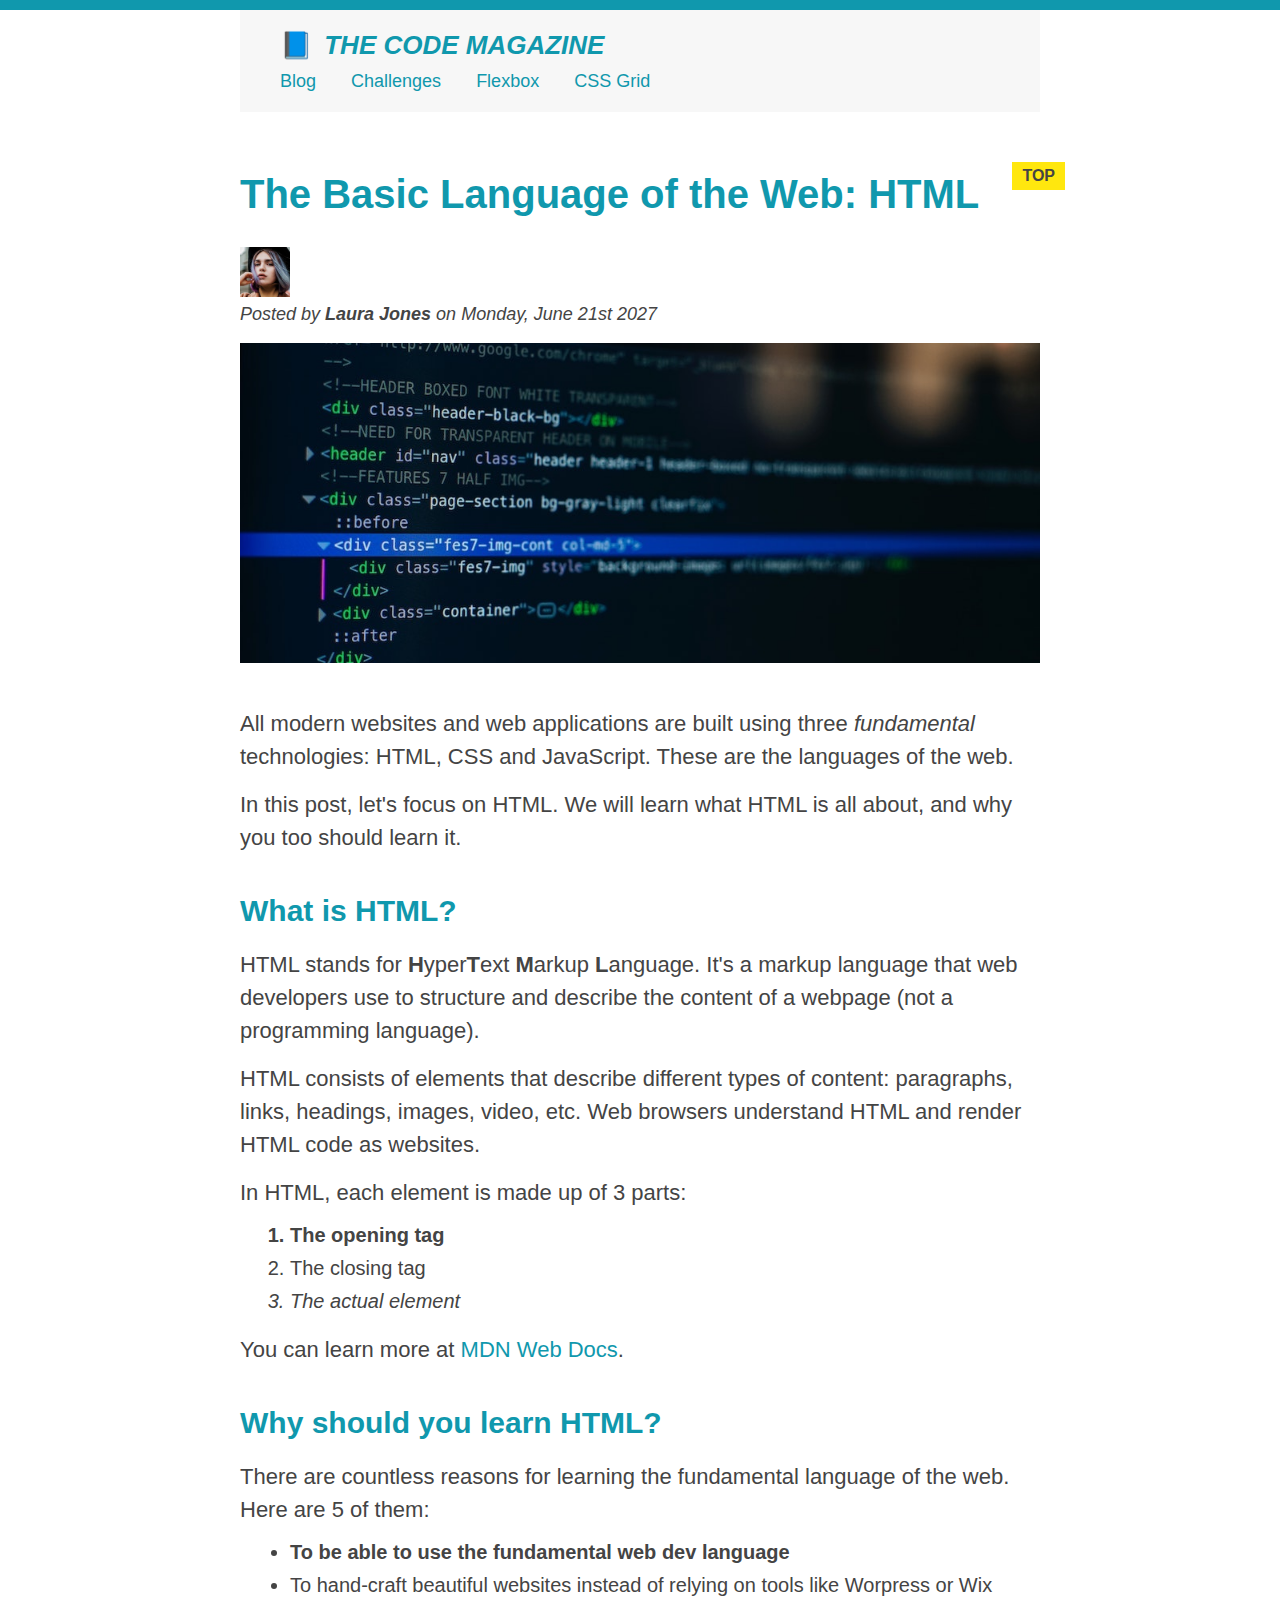
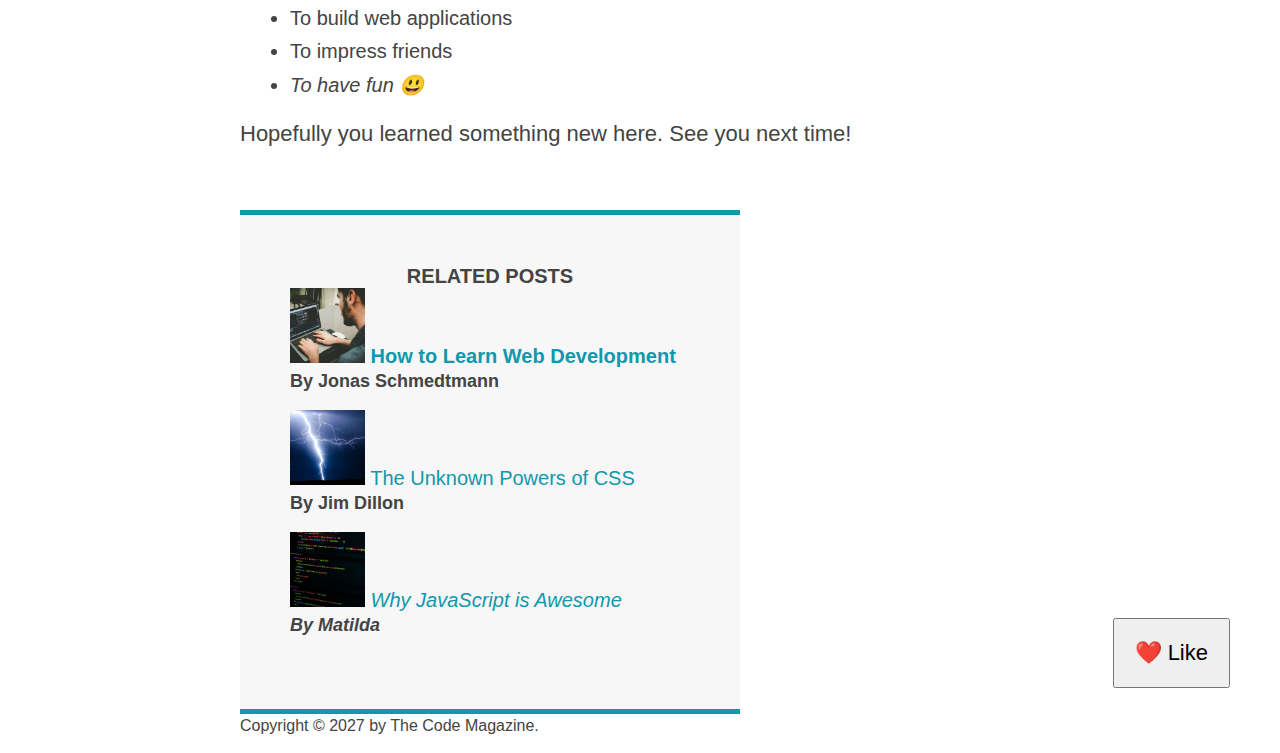
==== index.html @ 61799ce7 "first commit" ====
<!DOCTYPE html>
<html lang="en">
  <head>
    <meta charset="UTF-8" />
    <link href="style.css" rel="stylesheet" />

    <title>The Basic Language of the Web: HTML</title>
  </head>

  <body>
    <!--
    <h1>The Basic Language of the Web: HTML</h1>
    <h2>The Basic Language of the Web: HTML</h2>
    <h3>The Basic Language of the Web: HTML</h3>
    <h4>The Basic Language of the Web: HTML</h4>
    <h5>The Basic Language of the Web: HTML</h5>
    <h6>The Basic Language of the Web: HTML</h6>
    -->

    <div class="container">
      <header class="main-header">
        <h1>📘 The Code Magazine</h1>

        <nav>
          <!-- <strong>This is the navigation</strong> -->
          <a href="blog.html">Blog</a>
          <a href="#">Challenges</a>
          <a href="#">Flexbox</a>
          <a href="#">CSS Grid</a>
        </nav>
      </header>

      <article>
        <header class="post-header">
          <h2>The Basic Language of the Web: HTML</h2>

          <img
            src="img/laura-jones.jpg"
            alt="Headshot of Laura Jones"
            height="50"
            width="50"
          />

          <p id="author">
            Posted by <strong>Laura Jones</strong> on Monday, June 21st 2027
          </p>

          <img
            src="img/post-img.jpg"
            alt="HTML code on a screen"
            width="500"
            height="200"
            class="post-img"
          />
          <button>❤️ Like</button>
        </header>

        <p>
          All modern websites and web applications are built using three
          <em>fundamental</em>
          technologies: HTML, CSS and JavaScript. These are the languages of the
          web.
        </p>

        <p>
          In this post, let's focus on HTML. We will learn what HTML is all
          about, and why you too should learn it.
        </p>

        <h3>What is HTML?</h3>
        <p>
          HTML stands for <strong>H</strong>yper<strong>T</strong>ext
          <strong>M</strong>arkup <strong>L</strong>anguage. It's a markup
          language that web developers use to structure and describe the content
          of a webpage (not a programming language).
        </p>
        <p>
          HTML consists of elements that describe different types of content:
          paragraphs, links, headings, images, video, etc. Web browsers
          understand HTML and render HTML code as websites.
        </p>
        <p>In HTML, each element is made up of 3 parts:</p>

        <ol>
          <li class="first-li">The opening tag</li>
          <li>The closing tag</li>
          <li>The actual element</li>
        </ol>

        <p>
          You can learn more at
          <a
            href="https://developer.mozilla.org/en-US/docs/Web/HTML"
            target="_blank"
            >MDN Web Docs</a
          >.
        </p>

        <h3>Why should you learn HTML?</h3>

        <p>
          There are countless reasons for learning the fundamental language of
          the web. Here are 5 of them:
        </p>

        <ul>
          <li class="first-li">
            To be able to use the fundamental web dev language
          </li>
          <li>
            To hand-craft beautiful websites instead of relying on tools like
            Worpress or Wix
          </li>
          <li>To build web applications</li>
          <li>To impress friends</li>
          <li>To have fun 😃</li>
        </ul>

        <p>Hopefully you learned something new here. See you next time!</p>
      </article>

      <aside>
        <h4>Related posts</h4>

        <ul class="related">
          <li>
            <img
              src="img/related-1.jpg"
              alt="Person programming"
              width="75"
              height="75"
            />
            <a href="#">How to Learn Web Development</a>
            <p class="related-author">By Jonas Schmedtmann</p>
          </li>
          <li>
            <img
              src="img/related-2.jpg"
              alt="Lightning"
              width="75"
              height="75"
            />
            <a href="#">The Unknown Powers of CSS</a>
            <p class="related-author">By Jim Dillon</p>
          </li>
          <li>
            <img
              src="img/related-3.jpg"
              alt="JavaScript code on a screen"
              width="75"
              height="75"
            />
            <a href="#">Why JavaScript is Awesome</a>
            <p class="related-author">By Matilda</p>
          </li>
        </ul>
      </aside>

      <footer>
        <p id="copyright" class="copyright text">
          Copyright &copy; 2027 by The Code Magazine.
        </p>
      </footer>
    </div>
  </body>
</html>
---- style.css ----
* {
  /* border-top: 10px solid #1098ad; */
  margin: 0;
  padding: 0;
}

/* PAGE SECTIONS */
body {
  color: #444;
  font-family: sans-serif;

  border-top: 10px solid #1098ad;
  position: relative;
}

.container {
  width: 800px;
  /* margin-left: auto;
  margin-right: auto; */
  margin: 0 auto;
}

.main-header {
  background-color: #f7f7f7;
  /* padding: 20px;
  padding-left: 40px;
  padding-right: 40px; */
  padding: 20px 40px;
  margin-bottom: 60px;
  /* height: 80px; */
}

nav {
  font-size: 18px;
  /* text-align: center; */
}

article {
  margin-bottom: 60px;
}

.post-header {
  margin-bottom: 40px;
  /* position: relative; */
}

aside {
  background-color: #f7f7f7;
  border-top: 5px solid #1098ad;
  border-bottom: 5px solid #1098ad;
  /* padding-top: 50px;
  padding-bottom: 50px; */
  padding: 50px 0;
  width: 500px;
}

/* SMALLER ELEMENTS */
h1,
h2,
h3 {
  color: #1098ad;
}

h1 {
  font-size: 26px;
  text-transform: uppercase;
  font-style: italic;
}

h2 {
  font-size: 40px;
  margin-bottom: 30px;
}

h3 {
  font-size: 30px;
  margin-bottom: 20px;
  margin-top: 40px;
}

h4 {
  font-size: 20px;
  text-transform: uppercase;
  text-align: center;
}

p {
  font-size: 22px;
  line-height: 1.5;
  margin-bottom: 15px;
}

ul,
ol {
  margin-left: 50px;
  margin-bottom: 20px;
}

li {
  font-size: 20px;
  margin-bottom: 10px;
  /* display: inline; */
}

li:last-child {
  margin-bottom: 0;
}

/* footer p {
  font-size: 16px;
} */

/* article header p {
  font-style: italic;
} */

#author {
  font-style: italic;
  font-size: 18px;
}

#copyright {
  font-size: 16px;
}

.related-author {
  font-size: 18px;
  font-weight: bold;
}

/* ul {
  list-style: none;
} */

.related {
  list-style: none;
}

body {
  /* background-color: orangered; */
}

/* .first-li {
  font-weight: bold;
} */

li:first-child {
  font-weight: bold;
}

li:last-child {
  font-style: italic;
}

li:nth-child(even) {
  /* color: red; */
}

/* Misconception: this won't work! */
article p:first-child {
  color: red;
}

/* Styling links */
a:link {
  color: #1098ad;
  text-decoration: none;
}

a:visited {
  /* color: #777; */
  color: #1098ad;
}

a:hover {
  color: orangered;
  font-weight: bold;
  text-decoration: underline orangered;
}

a:active {
  background-color: black;
  font-style: italic;
}
/* LVHA */

.post-img {
  width: 100%;
  height: auto;
}

nav a:link {
  /* background-color: orangered;
  margin: 20px;
  padding: 20px;

  display: block; */

  margin-right: 30px;
  margin-top: 10px;
  display: inline-block;
}

nav a:link:last-child {
  margin-right: 0;
}

button {
  font-size: 22px;
  padding: 20px;
  cursor: pointer;

  position: absolute;
  /* top: 50px;
  left: 50px; */
  bottom: 50px;
  right: 50px;
}

h1::first-letter {
  font-style: normal;
  margin-right: 5px;
}

h3 + p::first-line {
  /* color: red; */
}

h2 {
  /* background-color: orange; */
  position: relative;
}

h2::before {
  content: "TOP";
  background-color: #ffe70e;
  color: #444;
  font-size: 16px;
  font-weight: bold;
  display: inline-block;
  padding: 5px 10px;
  position: absolute;
  top: -10px;
  right: -25px;
}

/* Resolving conflicts */
/* #copyright {
  color: red;
}

.copyright {
  color: blue;
}

.text {
  color: yellow;
}

footer p {
  color: green !important;
} */

/* nav a:link,
nav p {
  font-size: 18px;
} */
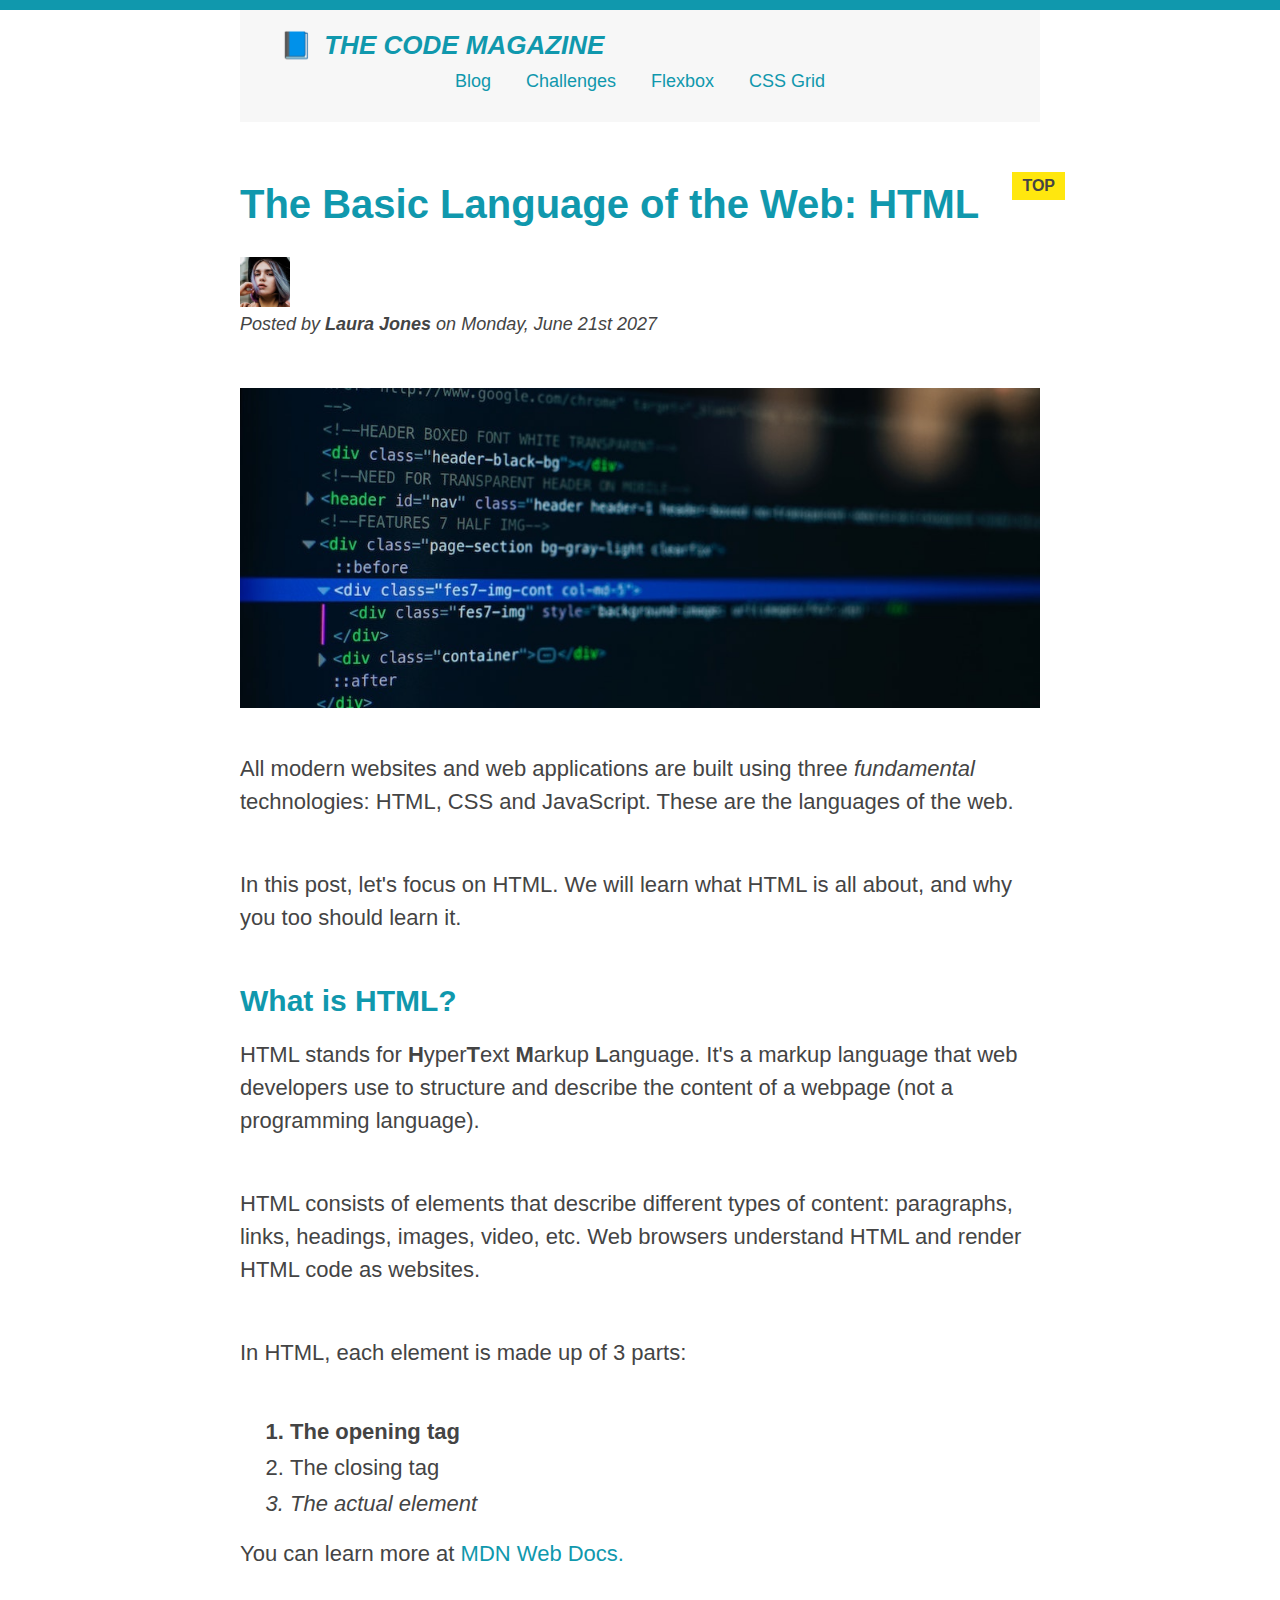
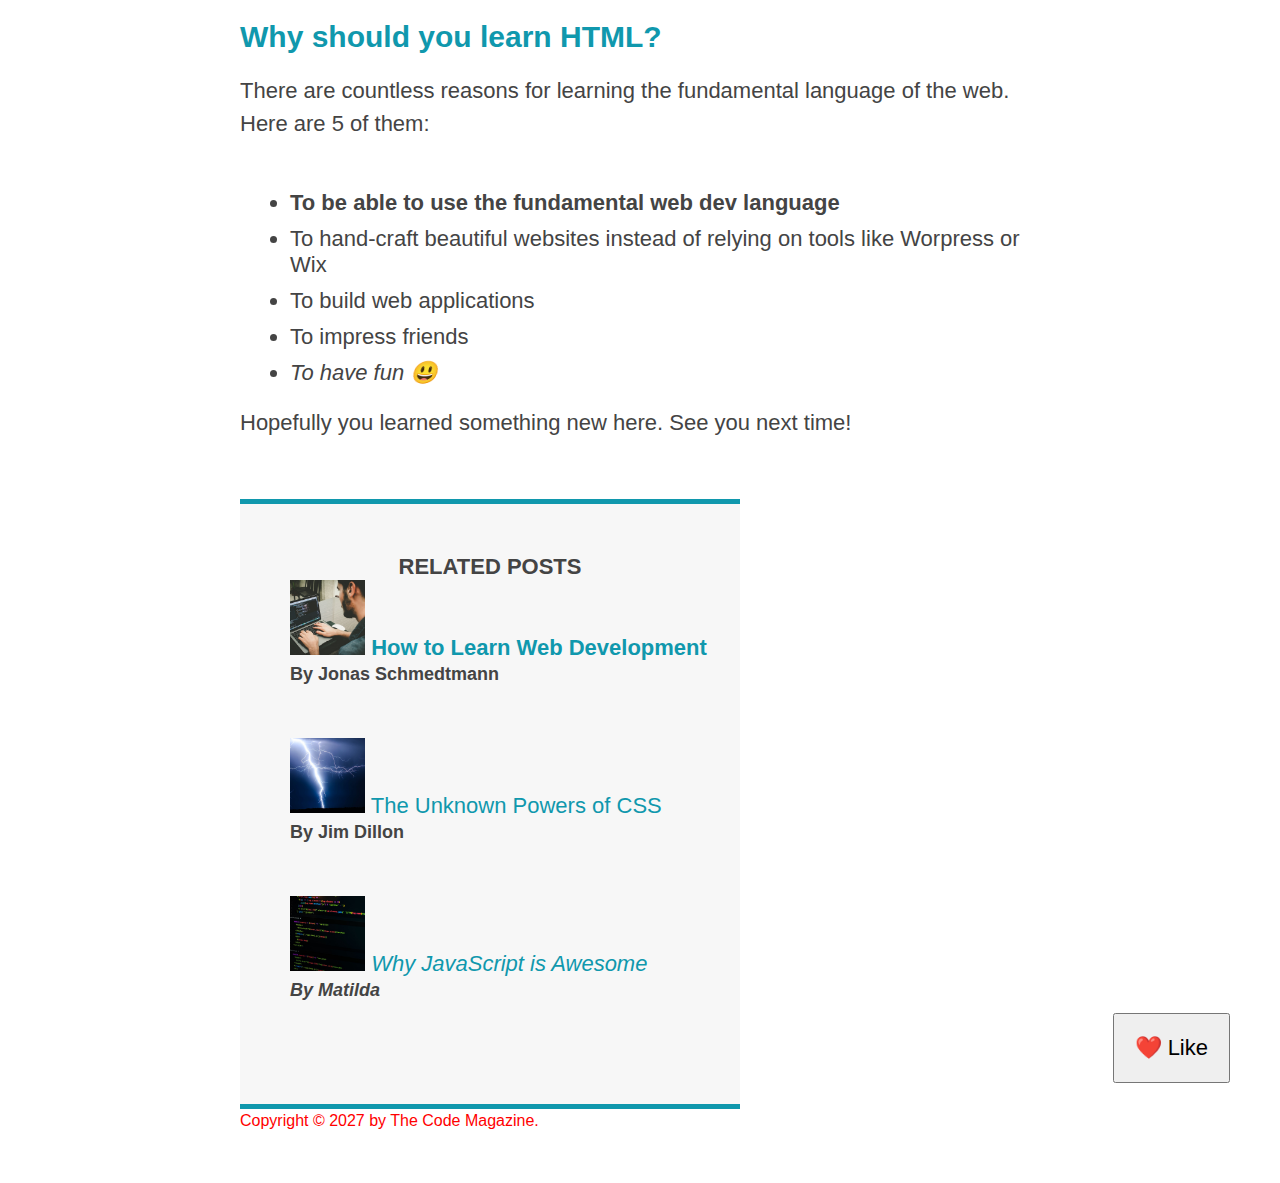
==== commit 090002e1: "start with layouts" ====
--- a/index.html
+++ b/index.html
@@ -1,14 +1,14 @@
 <!DOCTYPE html>
 <html lang="en">
-  <head>
-    <meta charset="UTF-8" />
-    <link href="style.css" rel="stylesheet" />
 
-    <title>The Basic Language of the Web: HTML</title>
-  </head>
+<head>
+  <meta charset="UTF-8" />
+  <title>The Basic Language of the Web: HTML</title>
+  <link rel="stylesheet" href="./styles/style.css" />
+</head>
 
-  <body>
-    <!--
+<body>
+  <!--
     <h1>The Basic Language of the Web: HTML</h1>
     <h2>The Basic Language of the Web: HTML</h2>
     <h3>The Basic Language of the Web: HTML</h3>
@@ -17,150 +17,119 @@
     <h6>The Basic Language of the Web: HTML</h6>
     -->
 
-    <div class="container">
-      <header class="main-header">
-        <h1>📘 The Code Magazine</h1>
+  <div class="container">
+    
+    <header class="main-header">
+      <h1>📘 The Code Magazine</h1>
 
-        <nav>
-          <!-- <strong>This is the navigation</strong> -->
-          <a href="blog.html">Blog</a>
-          <a href="#">Challenges</a>
-          <a href="#">Flexbox</a>
-          <a href="#">CSS Grid</a>
-        </nav>
+      <nav>
+        <!-- <strong >This is the Navegation</strong> -->
+        <a href="blog.html">Blog</a>
+        <a href="#">Challenges</a>
+        <a href="#">Flexbox</a>
+        <a href="#">CSS Grid</a>
+      </nav>
+      <button class="">❤️ Like</button>
+    </header>
+
+    <article>
+      <header class="post-header">
+        <h2>The Basic Language of the Web: HTML</h2>
+
+        <img src="img/laura-jones.jpg" alt="Headshot of Laura Jones" height="50" width="50" />
+
+        <p id="author">Posted by <strong>Laura Jones</strong> on Monday, June 21st 2027</p>
+
+        <img src="img/post-img.jpg" alt="HTML code on a screen" width="500" height="200" class="post-image" />
       </header>
 
-      <article>
-        <header class="post-header">
-          <h2>The Basic Language of the Web: HTML</h2>
+      <p>
+        All modern websites and web applications are built using three
+        <em>fundamental</em>
+        technologies: HTML, CSS and JavaScript. These are the languages of the
+        web.
+      </p>
 
-          <img
-            src="img/laura-jones.jpg"
-            alt="Headshot of Laura Jones"
-            height="50"
-            width="50"
-          />
+      <p>
+        In this post, let's focus on HTML. We will learn what HTML is all about,
+        and why you too should learn it.
+      </p>
 
-          <p id="author">
-            Posted by <strong>Laura Jones</strong> on Monday, June 21st 2027
-          </p>
+      <h3>What is HTML?</h3>
+      <p>
+        HTML stands for <strong>H</strong>yper<strong>T</strong>ext
+        <strong>M</strong>arkup <strong>L</strong>anguage. It's a markup
+        language that web developers use to structure and describe the content
+        of a webpage (not a programming language).
+      </p>
+      <p>
+        HTML consists of elements that describe different types of content:
+        paragraphs, links, headings, images, video, etc. Web browsers understand
+        HTML and render HTML code as websites.
+      </p>
+      <p>In HTML, each element is made up of 3 parts:</p>
 
-          <img
-            src="img/post-img.jpg"
-            alt="HTML code on a screen"
-            width="500"
-            height="200"
-            class="post-img"
-          />
-          <button>❤️ Like</button>
-        </header>
+      <ol>
+        <li>The opening tag</li>
+        <li>The closing tag</li>
+        <li>The actual element</li>
+      </ol>
 
-        <p>
-          All modern websites and web applications are built using three
-          <em>fundamental</em>
-          technologies: HTML, CSS and JavaScript. These are the languages of the
-          web.
-        </p>
+      <p>
+        You can learn more at
+        <a href="https://developer.mozilla.org/en-US/docs/Web/HTML" target="_blank">MDN Web Docs.</a>
+      </p>
 
-        <p>
-          In this post, let's focus on HTML. We will learn what HTML is all
-          about, and why you too should learn it.
-        </p>
+      <h3>Why should you learn HTML?</h3>
 
-        <h3>What is HTML?</h3>
-        <p>
-          HTML stands for <strong>H</strong>yper<strong>T</strong>ext
-          <strong>M</strong>arkup <strong>L</strong>anguage. It's a markup
-          language that web developers use to structure and describe the content
-          of a webpage (not a programming language).
-        </p>
-        <p>
-          HTML consists of elements that describe different types of content:
-          paragraphs, links, headings, images, video, etc. Web browsers
-          understand HTML and render HTML code as websites.
-        </p>
-        <p>In HTML, each element is made up of 3 parts:</p>
+      <p>
+        There are countless reasons for learning the fundamental language of the
+        web. Here are 5 of them:
+      </p>
 
-        <ol>
-          <li class="first-li">The opening tag</li>
-          <li>The closing tag</li>
-          <li>The actual element</li>
-        </ol>
+      <ul>
+        <li>To be able to use the fundamental web dev language</li>
+        <li>
+          To hand-craft beautiful websites instead of relying on tools like
+          Worpress or Wix
+        </li>
+        <li>To build web applications</li>
+        <li>To impress friends</li>
+        <li>To have fun 😃</li>
+      </ul>
 
-        <p>
-          You can learn more at
-          <a
-            href="https://developer.mozilla.org/en-US/docs/Web/HTML"
-            target="_blank"
-            >MDN Web Docs</a
-          >.
-        </p>
+      <p>Hopefully you learned something new here. See you next time!</p>
+    </article>
 
-        <h3>Why should you learn HTML?</h3>
+    <aside>
+      <h4>Related posts</h4>
 
-        <p>
-          There are countless reasons for learning the fundamental language of
-          the web. Here are 5 of them:
-        </p>
+      <ul class="related-post">
+        <li>
+          <img src="img/related-1.jpg" alt="Person programming" width="75" height="75" />
+          <a href="#">How to Learn Web Development</a>
+          <p class="related-author">By Jonas Schmedtmann</p>
+        </li>
+        <li>
+          <img src="img/related-2.jpg" alt="Lightning" width="75" height="75" />
+          <a href="#">The Unknown Powers of CSS</a>
+          <p class="related-author">By Jim Dillon</p>
+        </li>
+        <li>
+          <img src="img/related-3.jpg" alt="JavaScript code on a screen" width="75" height="75" />
+          <a href="#">Why JavaScript is Awesome</a>
+          <p class="related-author">By Matilda</p>
+        </li>
+      </ul>
+    </aside>
 
-        <ul>
-          <li class="first-li">
-            To be able to use the fundamental web dev language
-          </li>
-          <li>
-            To hand-craft beautiful websites instead of relying on tools like
-            Worpress or Wix
-          </li>
-          <li>To build web applications</li>
-          <li>To impress friends</li>
-          <li>To have fun 😃</li>
-        </ul>
+    <footer>
+      <p id="copyright" class="copyright text"> Copyright &copy; 2027 by The Code Magazine.</p>
+    </footer>
+  </div>
 
-        <p>Hopefully you learned something new here. See you next time!</p>
-      </article>
+ 
 
-      <aside>
-        <h4>Related posts</h4>
+</body>
 
-        <ul class="related">
-          <li>
-            <img
-              src="img/related-1.jpg"
-              alt="Person programming"
-              width="75"
-              height="75"
-            />
-            <a href="#">How to Learn Web Development</a>
-            <p class="related-author">By Jonas Schmedtmann</p>
-          </li>
-          <li>
-            <img
-              src="img/related-2.jpg"
-              alt="Lightning"
-              width="75"
-              height="75"
-            />
-            <a href="#">The Unknown Powers of CSS</a>
-            <p class="related-author">By Jim Dillon</p>
-          </li>
-          <li>
-            <img
-              src="img/related-3.jpg"
-              alt="JavaScript code on a screen"
-              width="75"
-              height="75"
-            />
-            <a href="#">Why JavaScript is Awesome</a>
-            <p class="related-author">By Matilda</p>
-          </li>
-        </ul>
-      </aside>
-
-      <footer>
-        <p id="copyright" class="copyright text">
-          Copyright &copy; 2027 by The Code Magazine.
-        </p>
-      </footer>
-    </div>
-  </body>
-</html>
+</html>--- a/styles/style.css
+++ b/styles/style.css
@@ -0,0 +1,237 @@
+*{
+  margin: 0px;
+  padding: 0px;
+}
+
+/* PAGE SECTIONS */
+body{
+  color: #444;
+  font-family: sans-serif;
+  border-top: solid 10px #1098ad;
+  position: relative;
+}
+
+.container{
+  width: 800px;
+  margin: 0px auto;
+  /* position: relative; */
+}
+
+aside{
+  background-color: #f7f7f7;
+  border-top: 5px solid #1098AD;
+  border-bottom: 5px solid #1098AD;
+  padding: 50px 0px;
+  width: 500px;
+}
+
+nav {
+  font-size: 18px;
+  padding-bottom: 10px;
+  text-align: center;
+}
+
+article{
+  margin-bottom: 60px;
+}
+
+.main-header{
+  background-color: #f7f7f7;
+  padding: 20px 40px;
+  margin-bottom: 60px;
+  /* height: 80px; */
+  
+}
+
+.post-header{
+  margin-bottom: 40px;
+}
+
+h1, h2, h3{
+  color: #1098ad;
+}
+
+h1 {
+  font-size: 26px;
+  font-style: italic;
+  text-transform: uppercase;
+}
+
+h2{
+  font-size: 40px;
+  margin-bottom: 30px;
+}
+
+h3{
+ font-size: 30px;
+  margin-bottom: 20px;
+  margin-top:40px;
+}
+
+h4{
+  font-size: 22px;
+  text-transform: uppercase;
+  text-align: center;
+}
+
+p{
+  font-size: 22px;
+  line-height: 1.5;
+  margin-bottom: 50px;
+}
+
+ul,ol{
+  margin-left: 50px;
+  margin-bottom: 20px;
+}
+
+li{
+  font-size: 22px;
+  margin-bottom: 10px;
+}
+
+li:last-child{
+  margin-bottom: 0px;
+}
+
+li:first-child{
+  font-weight: bold;
+}
+
+li:last-child{
+  font-style: italic;
+}
+
+li:nth-child(2){
+  /* color: red; */
+}
+
+
+/* footer  p{
+  font-size: 16px;
+} */
+
+/*
+  ID Sections
+*/
+#author{
+  font-style: italic;
+  font-size: 18px;
+}
+
+#copyright{
+  font-size: 16px;
+}
+
+.related-author{
+  font-size: 18px;
+  font-weight: bold;
+}
+
+.related-post{
+  list-style: none;
+}
+
+
+
+/* 
+  Styling links.
+*/
+
+a:link {
+  color:#1098ad;
+  text-decoration: none;
+}
+
+a:visited{
+  color:#1098ad;
+}
+
+a:hover{
+  color: orangered;
+  font-weight: bold;
+  text-decoration: underline  red;
+}
+
+a:active{
+  background-color: black;
+  font-style: italic;
+}
+
+/*
+  Resolving Conflics
+ */
+ #copyright{
+  color: red;
+ }
+
+ .copyright{
+  color: blue;
+ }
+
+ .text{
+  color: yellow;
+ }
+
+ footer p{
+   color: green;
+ }
+
+ .post-image{
+   width: 100%;
+   height: auto;
+ }
+
+nav a:link{
+  display:inline-block;
+  margin-right: 30px;
+  margin-top: 10px;
+  /* padding: 20px; */
+} 
+nav a:last-child{
+  margin-right: 0px;
+}
+
+button{
+  font-size: 22px;
+  padding: 20px;
+  cursor: pointer;
+  position: absolute;
+  bottom: 50px;
+  right: 50px;
+}
+
+/*pseudo-elements*/
+h1::first-letter{
+  font-style: normal;
+  margin-right: 5px;
+}
+div >p{
+
+}
+/* 
+h2::first-letter{
+  font-size: 60px;
+} */
+
+/* sibiling selector */
+/* h3 + p::first-line{
+  color:red;
+} */
+
+h2{
+  position: relative;
+}
+/* adding a pseudo elemet with content*/
+h2::before{
+  content: "TOP";
+  background-color: #ffe70e;
+  font-size: 16px;
+  font-weight: bold;
+  color: #444;
+  display: inline-block;
+  padding: 5px 10px;
+  position: absolute;
+  top: -10px;
+  right: -25px;
+}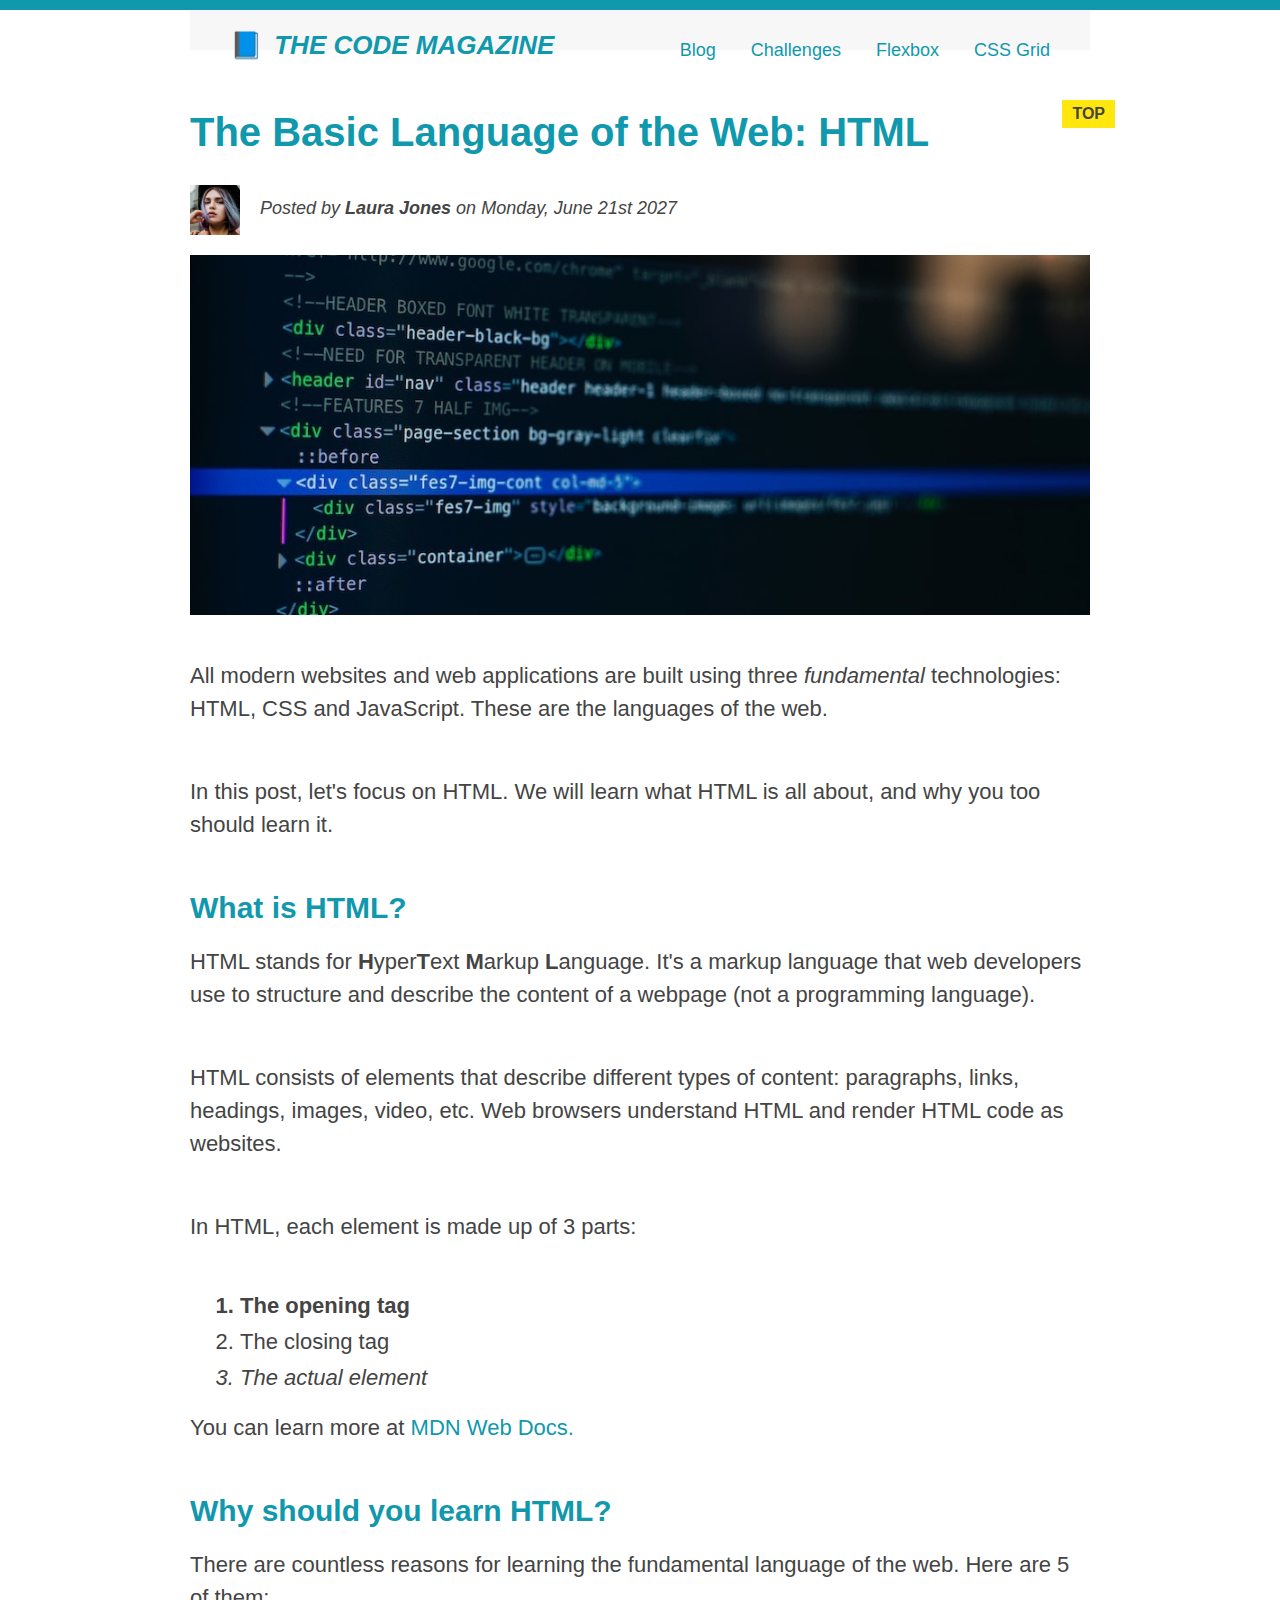
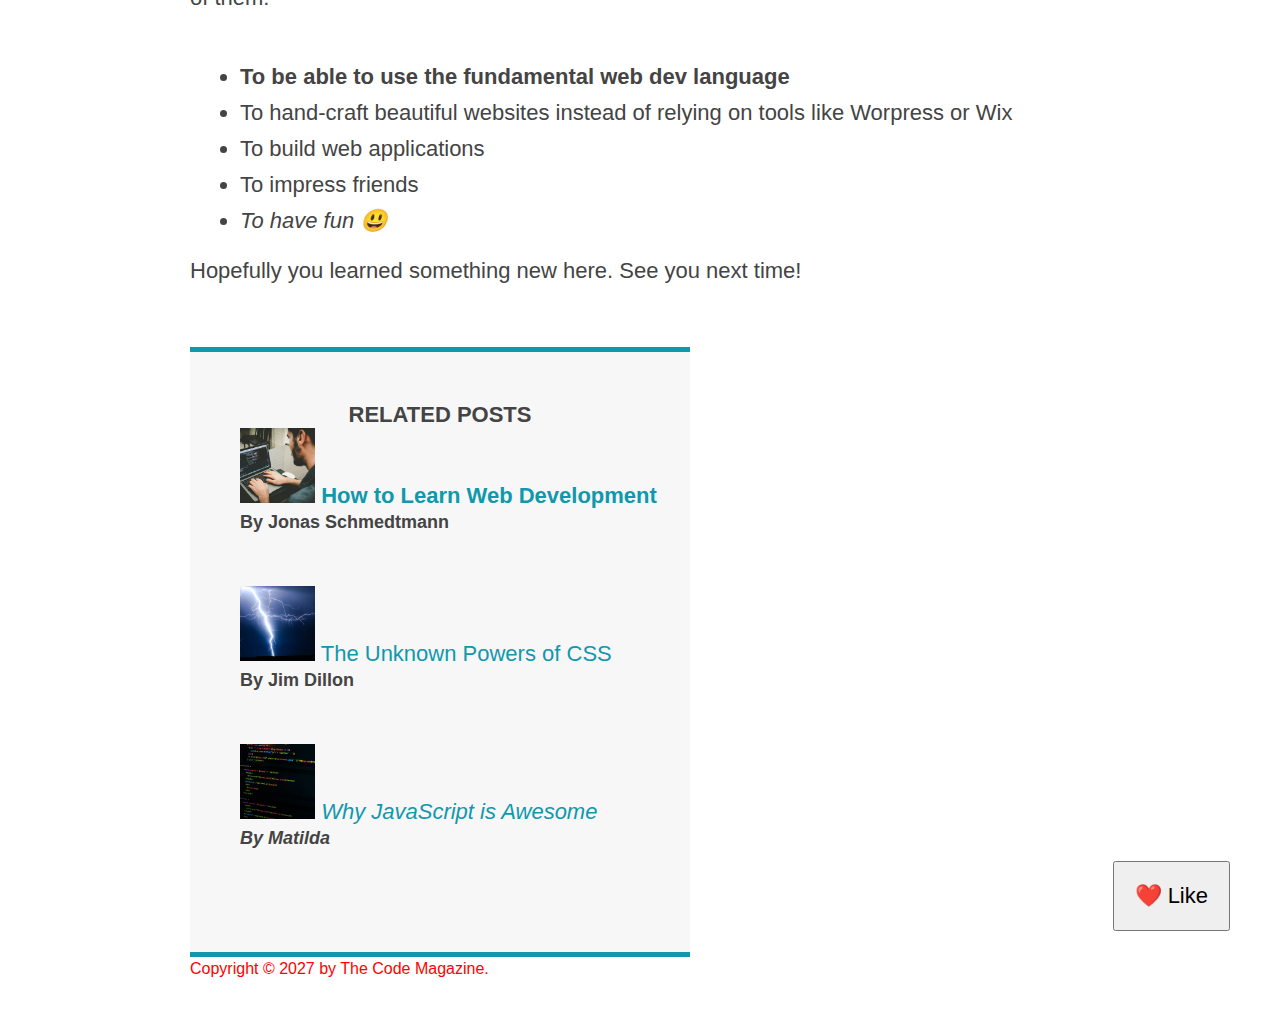
==== commit 65e55a4a: "adding float to the nav and h1 in the header" ====
--- a/index.html
+++ b/index.html
@@ -36,9 +36,15 @@
       <header class="post-header">
         <h2>The Basic Language of the Web: HTML</h2>
 
-        <img src="img/laura-jones.jpg" alt="Headshot of Laura Jones" height="50" width="50" />
+        <img 
+          class="author-image" 
+          src="img/laura-jones.jpg" 
+          alt="Headshot of Laura Jones" 
+          height="50" 
+          width="50"
+        />
 
-        <p id="author">Posted by <strong>Laura Jones</strong> on Monday, June 21st 2027</p>
+        <p id="author" class="author">Posted by <strong>Laura Jones</strong> on Monday, June 21st 2027</p>
 
         <img src="img/post-img.jpg" alt="HTML code on a screen" width="500" height="200" class="post-image" />
       </header>
--- a/styles/style.css
+++ b/styles/style.css
@@ -12,7 +12,7 @@
 }
 
 .container{
-  width: 800px;
+  width: 900px;
   margin: 0px auto;
   /* position: relative; */
 }
@@ -234,4 +234,25 @@
   position: absolute;
   top: -10px;
   right: -25px;
+}
+
+/* FLOATS  */
+
+.author-image{
+  float: left;
+  margin-bottom: 20px;
+}
+
+.author{
+  float: left;
+  margin-bottom: 0px;
+  margin-left: 20px;
+  padding-top:10px;
+}
+
+h1{
+  float: left;
+}
+nav{
+  float: right;
 }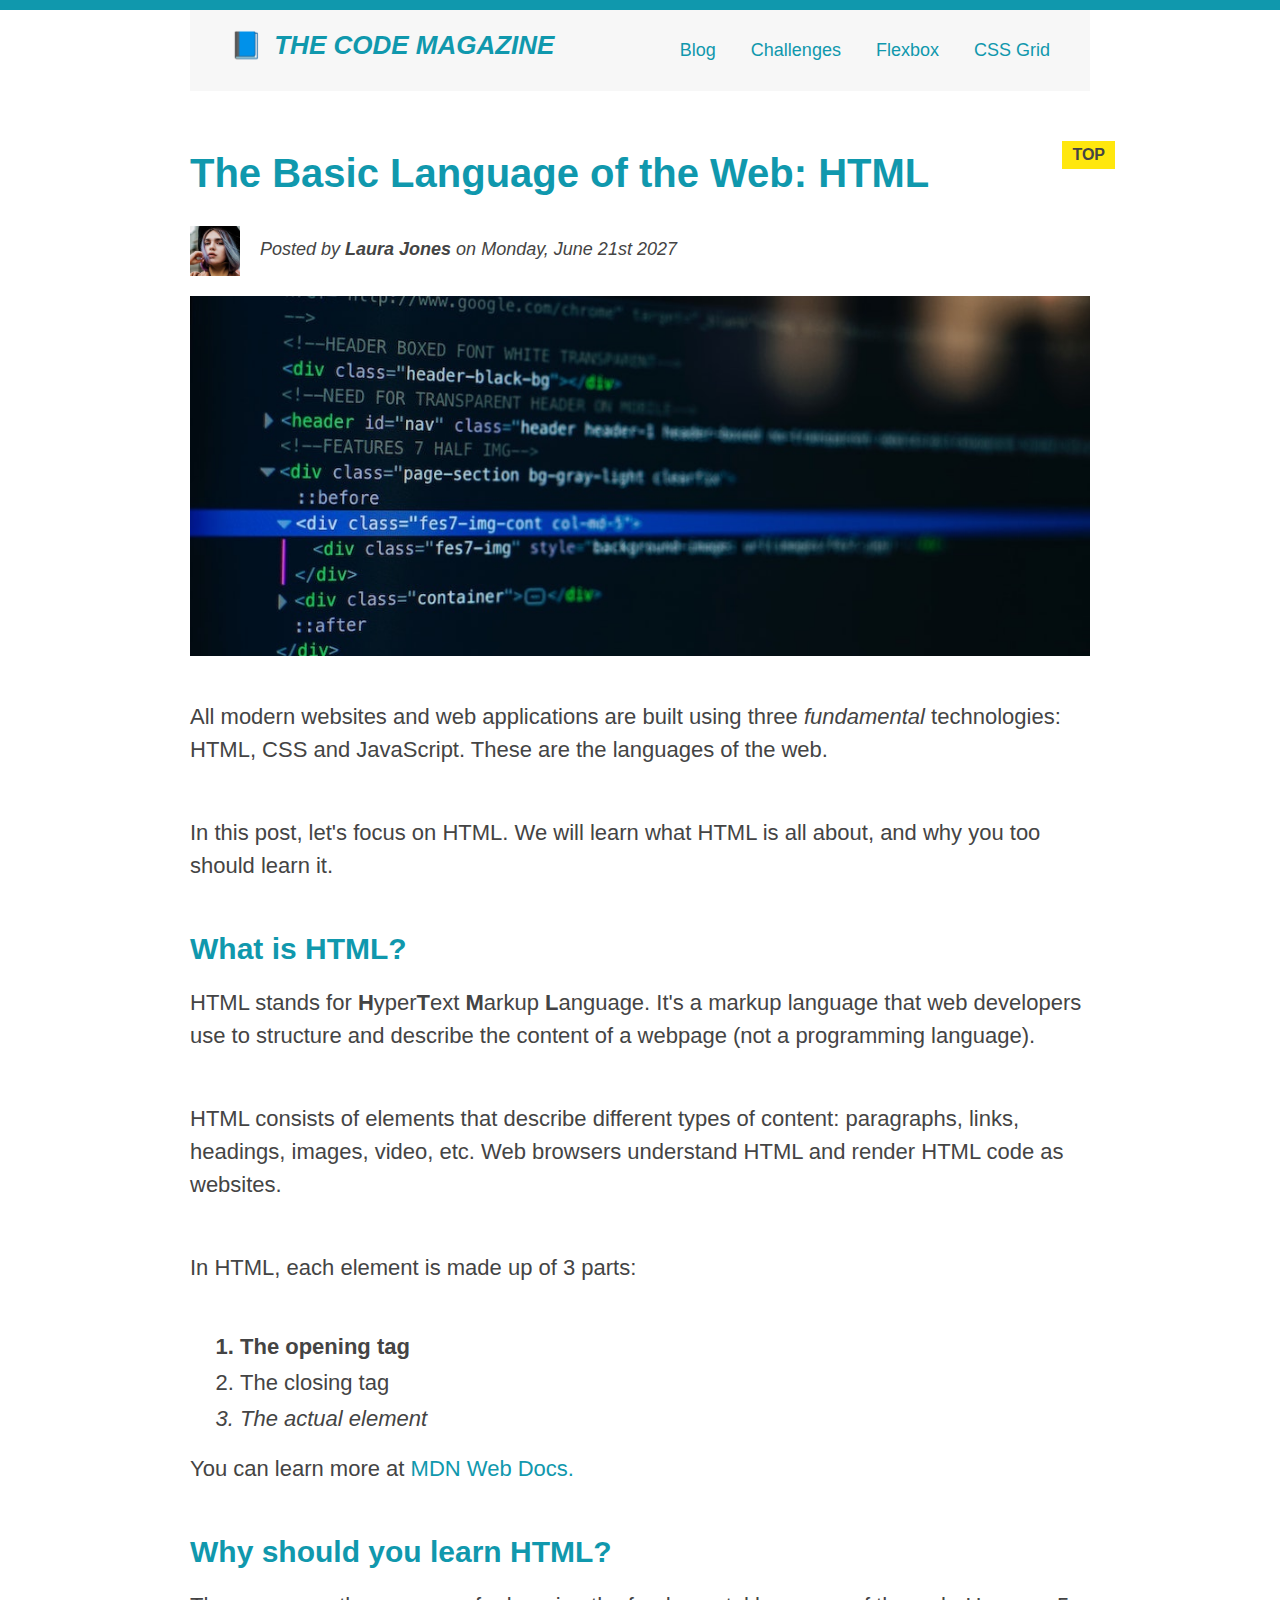
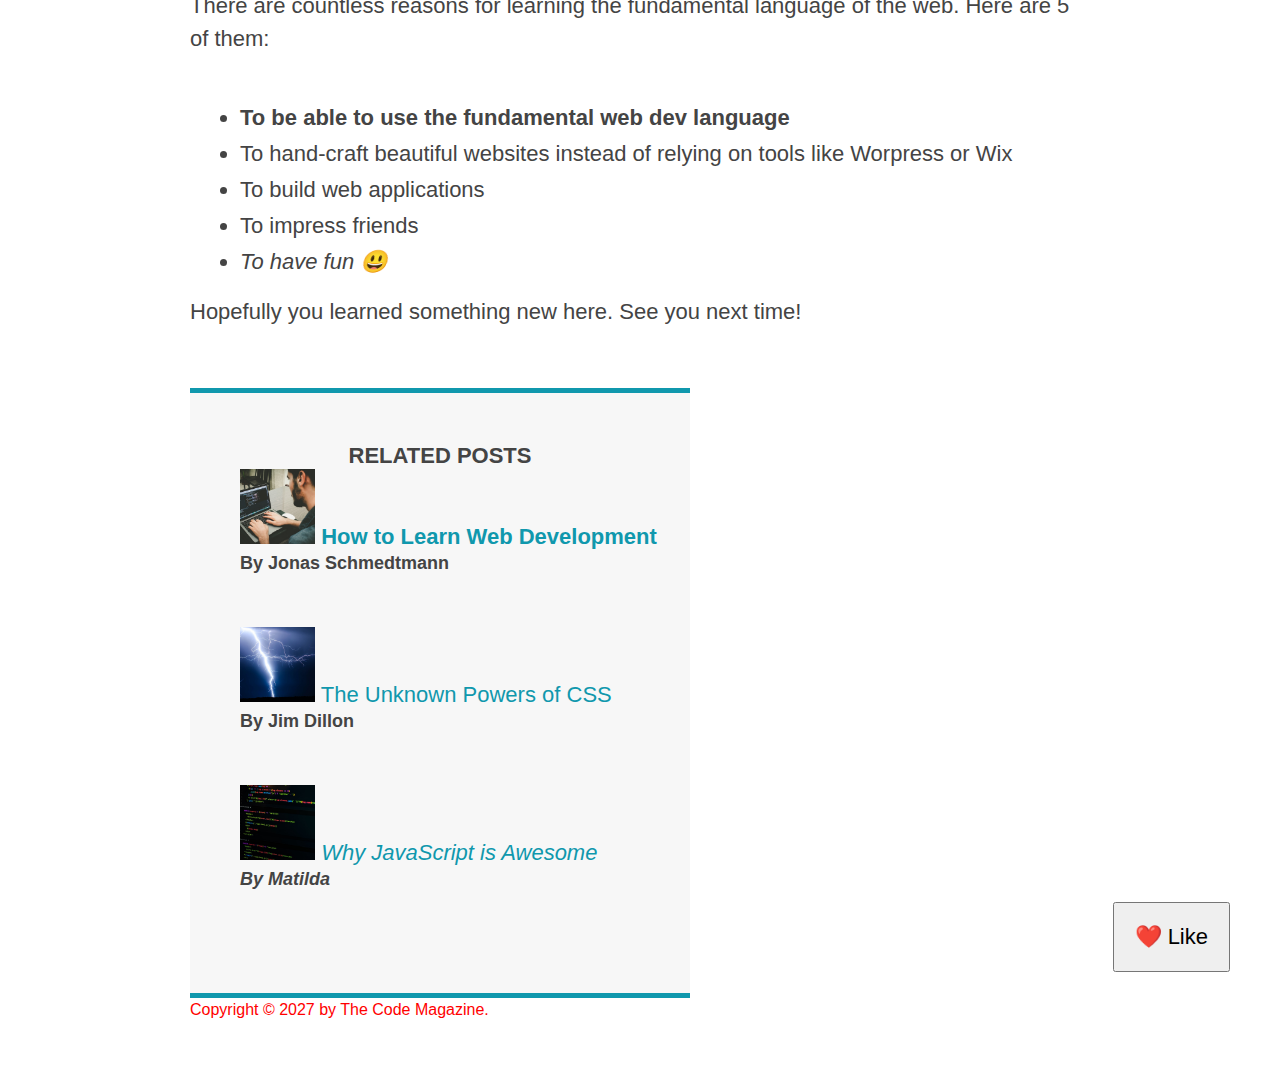
==== commit eb05e347: "ading clearfix" ====
--- a/index.html
+++ b/index.html
@@ -19,16 +19,17 @@
 
   <div class="container">
     
-    <header class="main-header">
+    <header class="main-header clearfix">
       <h1>📘 The Code Magazine</h1>
 
-      <nav>
+      <nav class="clearfix">
         <!-- <strong >This is the Navegation</strong> -->
         <a href="blog.html">Blog</a>
         <a href="#">Challenges</a>
         <a href="#">Flexbox</a>
         <a href="#">CSS Grid</a>
       </nav>
+      <div class="clear-float"></div>
       <button class="">❤️ Like</button>
     </header>
 
--- a/styles/style.css
+++ b/styles/style.css
@@ -253,6 +253,17 @@
 h1{
   float: left;
 }
+
 nav{
   float: right;
+}
+
+.clear-float{
+  /* clear: both; */
+}
+
+.clearfix::after{
+  clear: both;
+  content: "";
+  display: block;
 }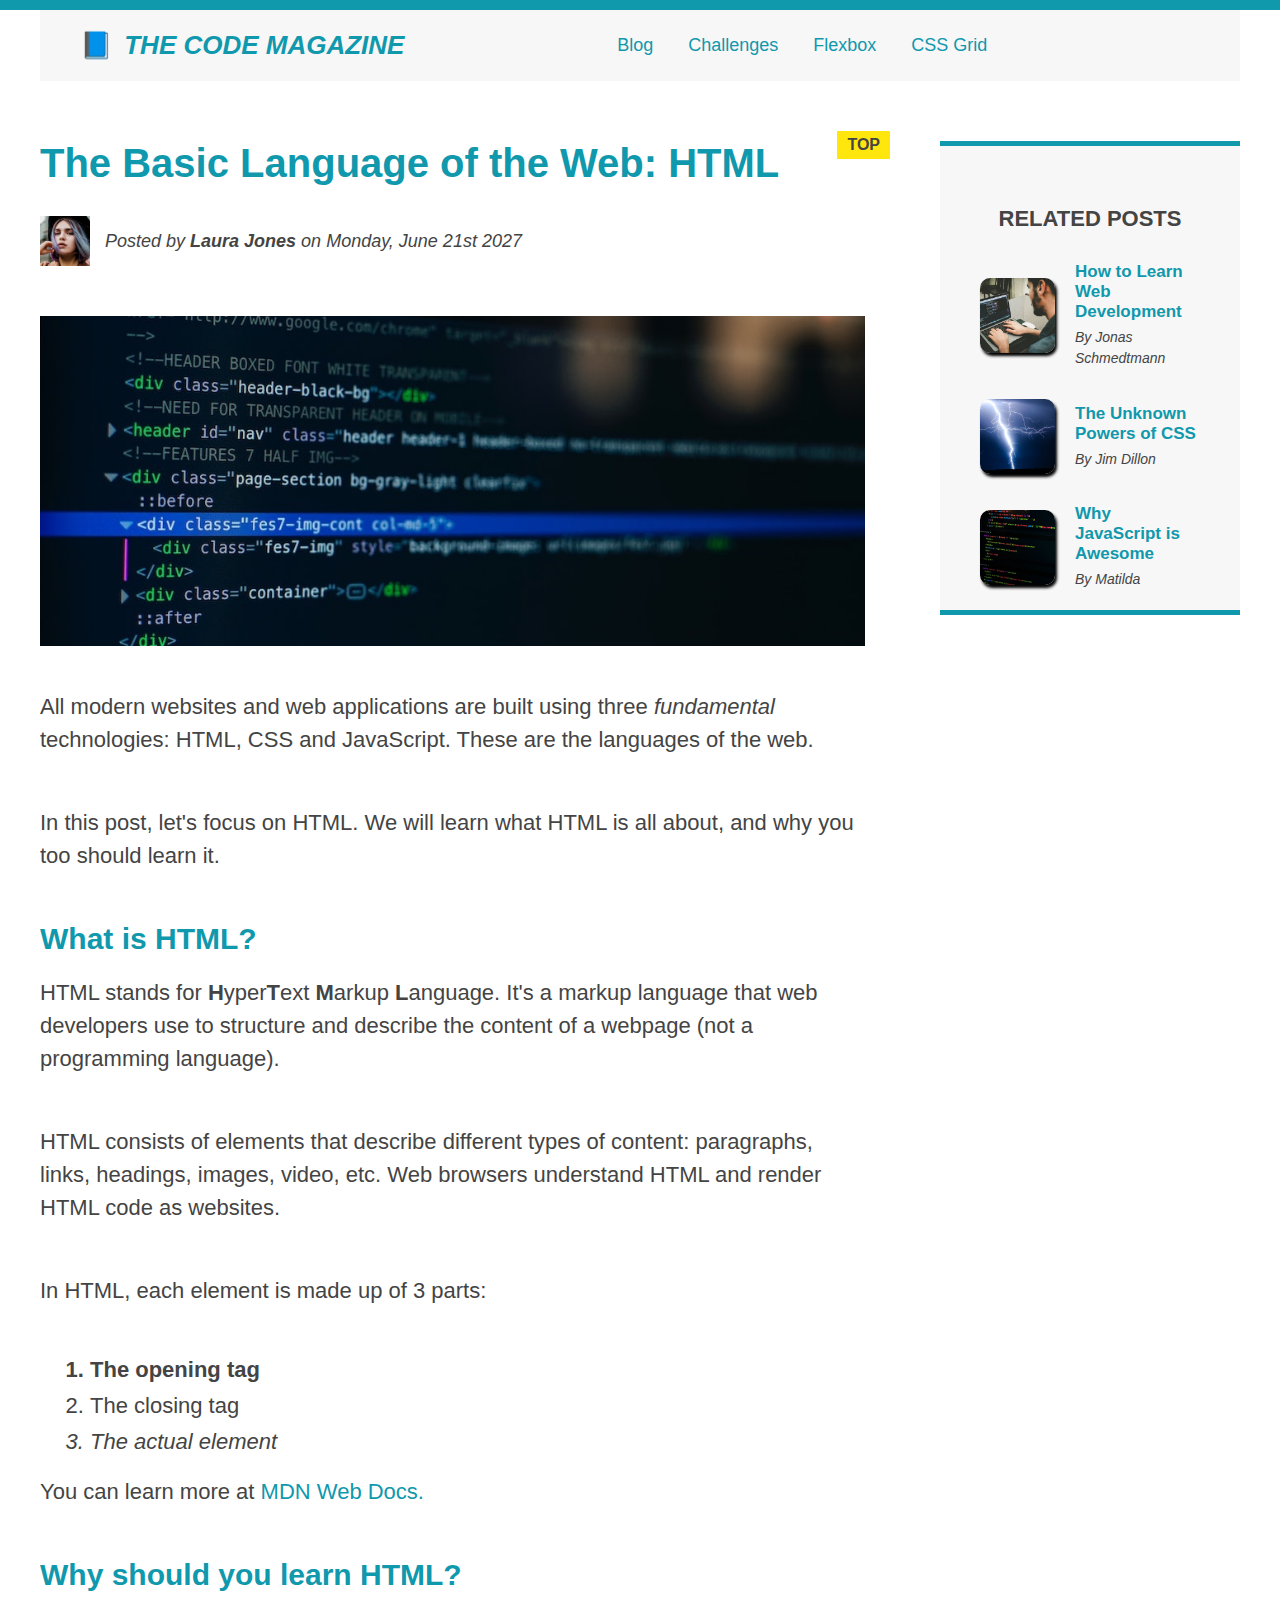
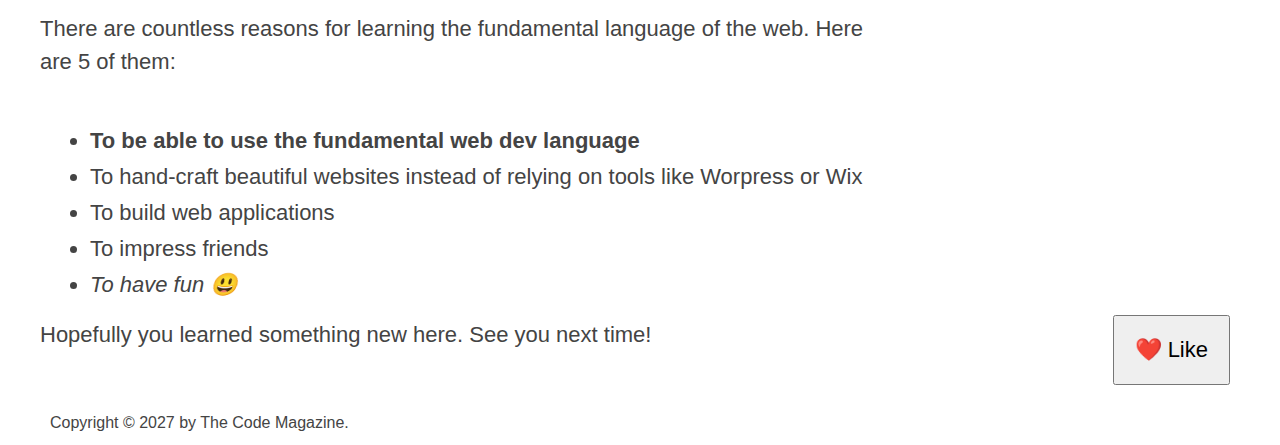
==== commit 2db32e7d: "change the layout from flouts to flexbox" ====
--- a/index.html
+++ b/index.html
@@ -18,7 +18,7 @@
     -->
 
   <div class="container">
-    
+
     <header class="main-header clearfix">
       <h1>📘 The Code Magazine</h1>
 
@@ -26,116 +26,119 @@
         <!-- <strong >This is the Navegation</strong> -->
         <a href="blog.html">Blog</a>
         <a href="#">Challenges</a>
-        <a href="#">Flexbox</a>
-        <a href="#">CSS Grid</a>
+        <a href="./flexbox.html">Flexbox</a>
+        <a href="./css-grid.html">CSS Grid</a>
       </nav>
       <div class="clear-float"></div>
       <button class="">❤️ Like</button>
     </header>
 
-    <article>
-      <header class="post-header">
-        <h2>The Basic Language of the Web: HTML</h2>
+    <div class="row">
 
-        <img 
-          class="author-image" 
-          src="img/laura-jones.jpg" 
-          alt="Headshot of Laura Jones" 
-          height="50" 
-          width="50"
-        />
+      <article>
 
-        <p id="author" class="author">Posted by <strong>Laura Jones</strong> on Monday, June 21st 2027</p>
+        <header class="post-header">
+          <h2>The Basic Language of the Web: HTML</h2>
+          <div class="author-info">
+            <img class="author-image" src="img/laura-jones.jpg" alt="Headshot of Laura Jones" height="50" width="50" />
+            <p id="author" class="author">Posted by <strong>Laura Jones</strong> on Monday, June 21st 2027</p>
+          </div>
+          <img src="img/post-img.jpg" alt="HTML code on a screen" width="500" height="200" class="post-image" />
+        </header>
 
-        <img src="img/post-img.jpg" alt="HTML code on a screen" width="500" height="200" class="post-image" />
-      </header>
+        <p>
+          All modern websites and web applications are built using three
+          <em>fundamental</em>
+          technologies: HTML, CSS and JavaScript. These are the languages of the
+          web.
+        </p>
 
-      <p>
-        All modern websites and web applications are built using three
-        <em>fundamental</em>
-        technologies: HTML, CSS and JavaScript. These are the languages of the
-        web.
-      </p>
+        <p>
+          In this post, let's focus on HTML. We will learn what HTML is all about,
+          and why you too should learn it.
+        </p>
 
-      <p>
-        In this post, let's focus on HTML. We will learn what HTML is all about,
-        and why you too should learn it.
-      </p>
+        <h3>What is HTML?</h3>
+        <p>
+          HTML stands for <strong>H</strong>yper<strong>T</strong>ext
+          <strong>M</strong>arkup <strong>L</strong>anguage. It's a markup
+          language that web developers use to structure and describe the content
+          of a webpage (not a programming language).
+        </p>
+        <p>
+          HTML consists of elements that describe different types of content:
+          paragraphs, links, headings, images, video, etc. Web browsers understand
+          HTML and render HTML code as websites.
+        </p>
+        <p>In HTML, each element is made up of 3 parts:</p>
 
-      <h3>What is HTML?</h3>
-      <p>
-        HTML stands for <strong>H</strong>yper<strong>T</strong>ext
-        <strong>M</strong>arkup <strong>L</strong>anguage. It's a markup
-        language that web developers use to structure and describe the content
-        of a webpage (not a programming language).
-      </p>
-      <p>
-        HTML consists of elements that describe different types of content:
-        paragraphs, links, headings, images, video, etc. Web browsers understand
-        HTML and render HTML code as websites.
-      </p>
-      <p>In HTML, each element is made up of 3 parts:</p>
+        <ol>
+          <li>The opening tag</li>
+          <li>The closing tag</li>
+          <li>The actual element</li>
+        </ol>
 
-      <ol>
-        <li>The opening tag</li>
-        <li>The closing tag</li>
-        <li>The actual element</li>
-      </ol>
+        <p>
+          You can learn more at
+          <a href="https://developer.mozilla.org/en-US/docs/Web/HTML" target="_blank">MDN Web Docs.</a>
+        </p>
 
-      <p>
-        You can learn more at
-        <a href="https://developer.mozilla.org/en-US/docs/Web/HTML" target="_blank">MDN Web Docs.</a>
-      </p>
+        <h3>Why should you learn HTML?</h3>
 
-      <h3>Why should you learn HTML?</h3>
+        <p>
+          There are countless reasons for learning the fundamental language of the
+          web. Here are 5 of them:
+        </p>
 
-      <p>
-        There are countless reasons for learning the fundamental language of the
-        web. Here are 5 of them:
-      </p>
+        <ul>
+          <li>To be able to use the fundamental web dev language</li>
+          <li>
+            To hand-craft beautiful websites instead of relying on tools like
+            Worpress or Wix
+          </li>
+          <li>To build web applications</li>
+          <li>To impress friends</li>
+          <li>To have fun 😃</li>
+        </ul>
 
-      <ul>
-        <li>To be able to use the fundamental web dev language</li>
-        <li>
-          To hand-craft beautiful websites instead of relying on tools like
-          Worpress or Wix
-        </li>
-        <li>To build web applications</li>
-        <li>To impress friends</li>
-        <li>To have fun 😃</li>
-      </ul>
+        <p>Hopefully you learned something new here. See you next time!</p>
+      </article>
 
-      <p>Hopefully you learned something new here. See you next time!</p>
-    </article>
+      <aside>
+        <h4>Related posts</h4>
 
-    <aside>
-      <h4>Related posts</h4>
-
-      <ul class="related-post">
-        <li>
-          <img src="img/related-1.jpg" alt="Person programming" width="75" height="75" />
-          <a href="#">How to Learn Web Development</a>
-          <p class="related-author">By Jonas Schmedtmann</p>
-        </li>
-        <li>
-          <img src="img/related-2.jpg" alt="Lightning" width="75" height="75" />
-          <a href="#">The Unknown Powers of CSS</a>
-          <p class="related-author">By Jim Dillon</p>
-        </li>
-        <li>
-          <img src="img/related-3.jpg" alt="JavaScript code on a screen" width="75" height="75" />
-          <a href="#">Why JavaScript is Awesome</a>
-          <p class="related-author">By Matilda</p>
-        </li>
-      </ul>
-    </aside>
+        <ul class="related">
+          <li class="related-post">
+            <img src="img/related-1.jpg" alt="Person programming" width="75" height="75" />
+            <div>
+              <a href="#" class="related-link">How to Learn Web Development</a>
+              <p class="related-author">By Jonas Schmedtmann</p>
+            </div>
+          </li>
+          <li class="related-post">
+            <img src="img/related-2.jpg" alt="Lightning" width="75" height="75" />
+            <div>
+              <a href="#" class="related-link">The Unknown Powers of CSS</a>
+              <p class="related-author">By Jim Dillon</p>
+            </div>
+          </li>
+          <li class="related-post">
+            <img src="img/related-3.jpg" alt="JavaScript code on a screen" width="75" height="75" />
+            <div>
+              <a href="#" class="related-link">Why JavaScript is Awesome</a>
+              <p class="related-author">By Matilda</p>
+            </div>
+          </li>
+        </ul>
+      </aside>
+    </div>
 
     <footer>
       <p id="copyright" class="copyright text"> Copyright &copy; 2027 by The Code Magazine.</p>
     </footer>
   </div>
 
- 
+
 
 </body>
 
--- a/styles/style.css
+++ b/styles/style.css
@@ -1,6 +1,8 @@
 *{
   margin: 0px;
   padding: 0px;
+  box-sizing: border-box;
+
 }
 
 /* PAGE SECTIONS */
@@ -12,7 +14,7 @@
 }
 
 .container{
-  width: 900px;
+  width: 1200px;
   margin: 0px auto;
   /* position: relative; */
 }
@@ -21,14 +23,13 @@
   background-color: #f7f7f7;
   border-top: 5px solid #1098AD;
   border-bottom: 5px solid #1098AD;
-  padding: 50px 0px;
-  width: 500px;
+  padding: 20px 40px;
 }
 
 nav {
   font-size: 18px;
-  padding-bottom: 10px;
-  text-align: center;
+  /* padding-bottom: 10px; */
+  /* text-align: center; */
 }
 
 article{
@@ -72,6 +73,8 @@
   font-size: 22px;
   text-transform: uppercase;
   text-align: center;
+  margin-top: 40px;
+  margin-bottom: 30px;
 }
 
 p{
@@ -128,10 +131,21 @@
   font-weight: bold;
 }
 
-.related-post{
+.related{
   list-style: none;
-}
-
+  margin: 0px;
+}
+
+.related img{
+  /* float: left; */
+  /* margin-right: 10px; */
+  box-shadow: black 2px 3px 3px;
+  border-radius: 10px;
+}
+
+.related-author{
+  clear: both;
+}
 
 
 /* 
@@ -161,10 +175,10 @@
 /*
   Resolving Conflics
  */
- #copyright{
+ /* #copyright{
   color: red;
- }
-
+ } */
+/* 
  .copyright{
   color: blue;
  }
@@ -175,7 +189,7 @@
 
  footer p{
    color: green;
- }
+ } */
 
  .post-image{
    width: 100%;
@@ -185,7 +199,6 @@
 nav a:link{
   display:inline-block;
   margin-right: 30px;
-  margin-top: 10px;
   /* padding: 20px; */
 } 
 nav a:last-child{
@@ -237,11 +250,11 @@
 }
 
 /* FLOATS  */
-
-.author-image{
-  float: left;
+/*
+.aufloat: left;
   margin-bottom: 20px;
-}
+}thor-image{
+  
 
 .author{
   float: left;
@@ -259,11 +272,97 @@
 }
 
 .clear-float{
-  /* clear: both; */
+  clear: both;
 }
 
 .clearfix::after{
   clear: both;
   content: "";
   display: block;
+}
+
+article{
+  float: left;
+  width: 825px;
+  border: solid red;
+}
+
+aside{
+  float: right;
+  width: 300px;
+  border: solid green;
+}
+
+footer{
+clear: both;
+border: solid yellow;
+
+}
+
+*/
+
+/* FLEXBOX */
+.main-header{
+  display: flex;
+  align-items: center;
+  justify-content: space-between;
+}
+.author-info{
+  display: flex;
+  align-items: center;
+  /* justify-content: center; */
+  margin-bottom: 50px;
+}
+.author-info p{
+  margin: 0;
+}
+
+#author{
+  margin-left: 15px;
+}
+
+/* layout aside */
+
+.related-post{
+  display: flex;
+  align-items: center;
+  gap: 20px;
+  margin-bottom: 30px;
+}
+
+.related-post p{
+  margin: 0px;
+}
+
+.related-author{
+  font-size: 14px;
+  font-weight: normal;
+  font-style: italic;
+}
+
+.related-link:link{
+  font-size: 17px;
+  font-weight: bold;
+  font-style: normal;
+  margin-bottom: 5px;
+  display: block;
+}
+
+.row{
+  display: flex;
+  align-items: flex-start;
+  gap: 75px;
+}
+article{
+  flex: 1;
+  margin-bottom: 0px;
+}
+
+aside{
+ /* align-self: start; */
+  flex: 0 0 300px;
+}
+
+footer p {
+  margin: 10px;
 }